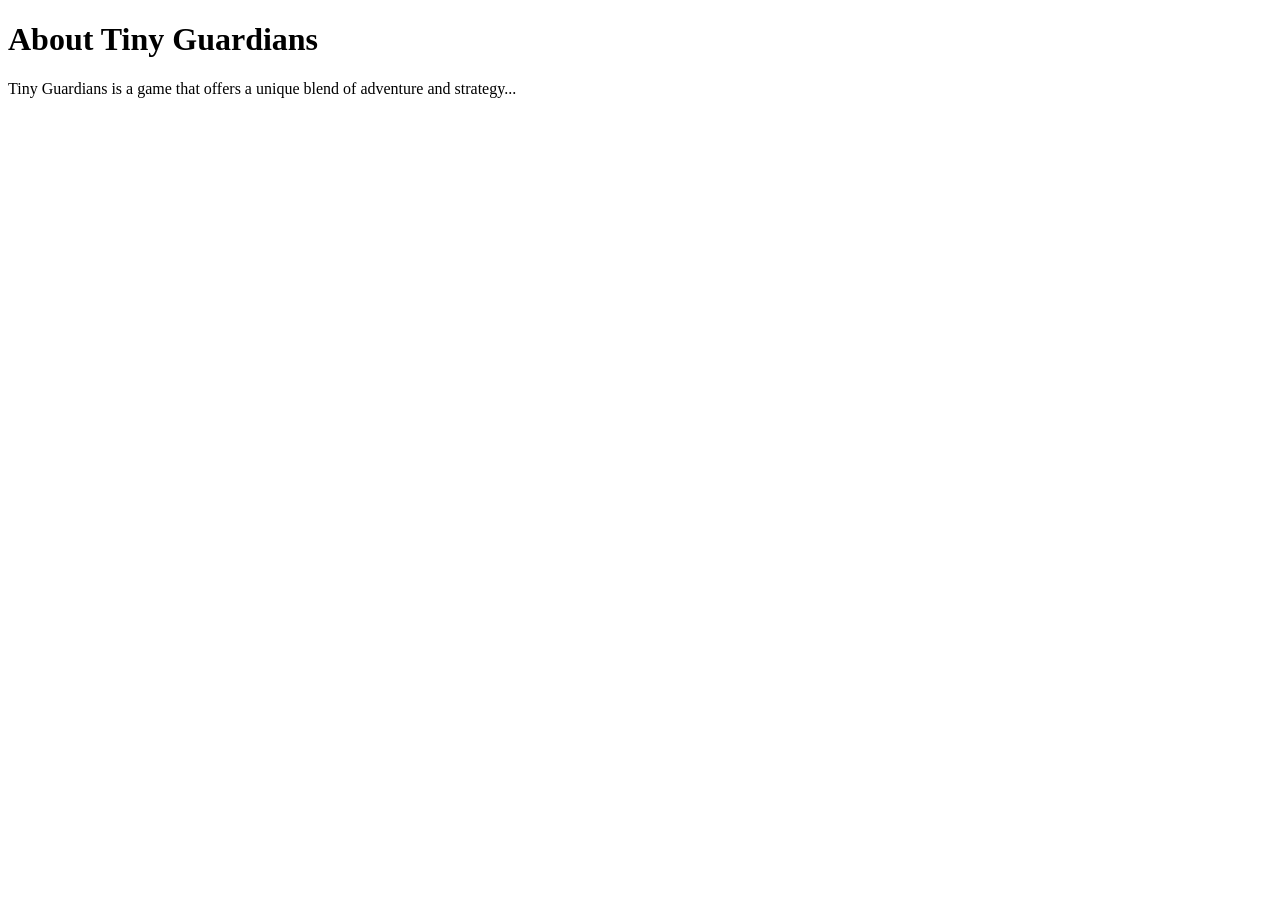
==== about.html @ 9877e2d6 "Add About, Contact, CSS, and JS for basic site" ====
<!DOCTYPE html>
<html lang="en">
<head>
    <meta charset="UTF-8">
    <meta name="viewport" content="width=device-width, initial-scale=1.0">
    <title>About Tiny Guardians</title>
</head>
<body>
    <h1>About Tiny Guardians</h1>
    <p>Tiny Guardians is a game that offers a unique blend of adventure and strategy...</p>
</body>
</html>
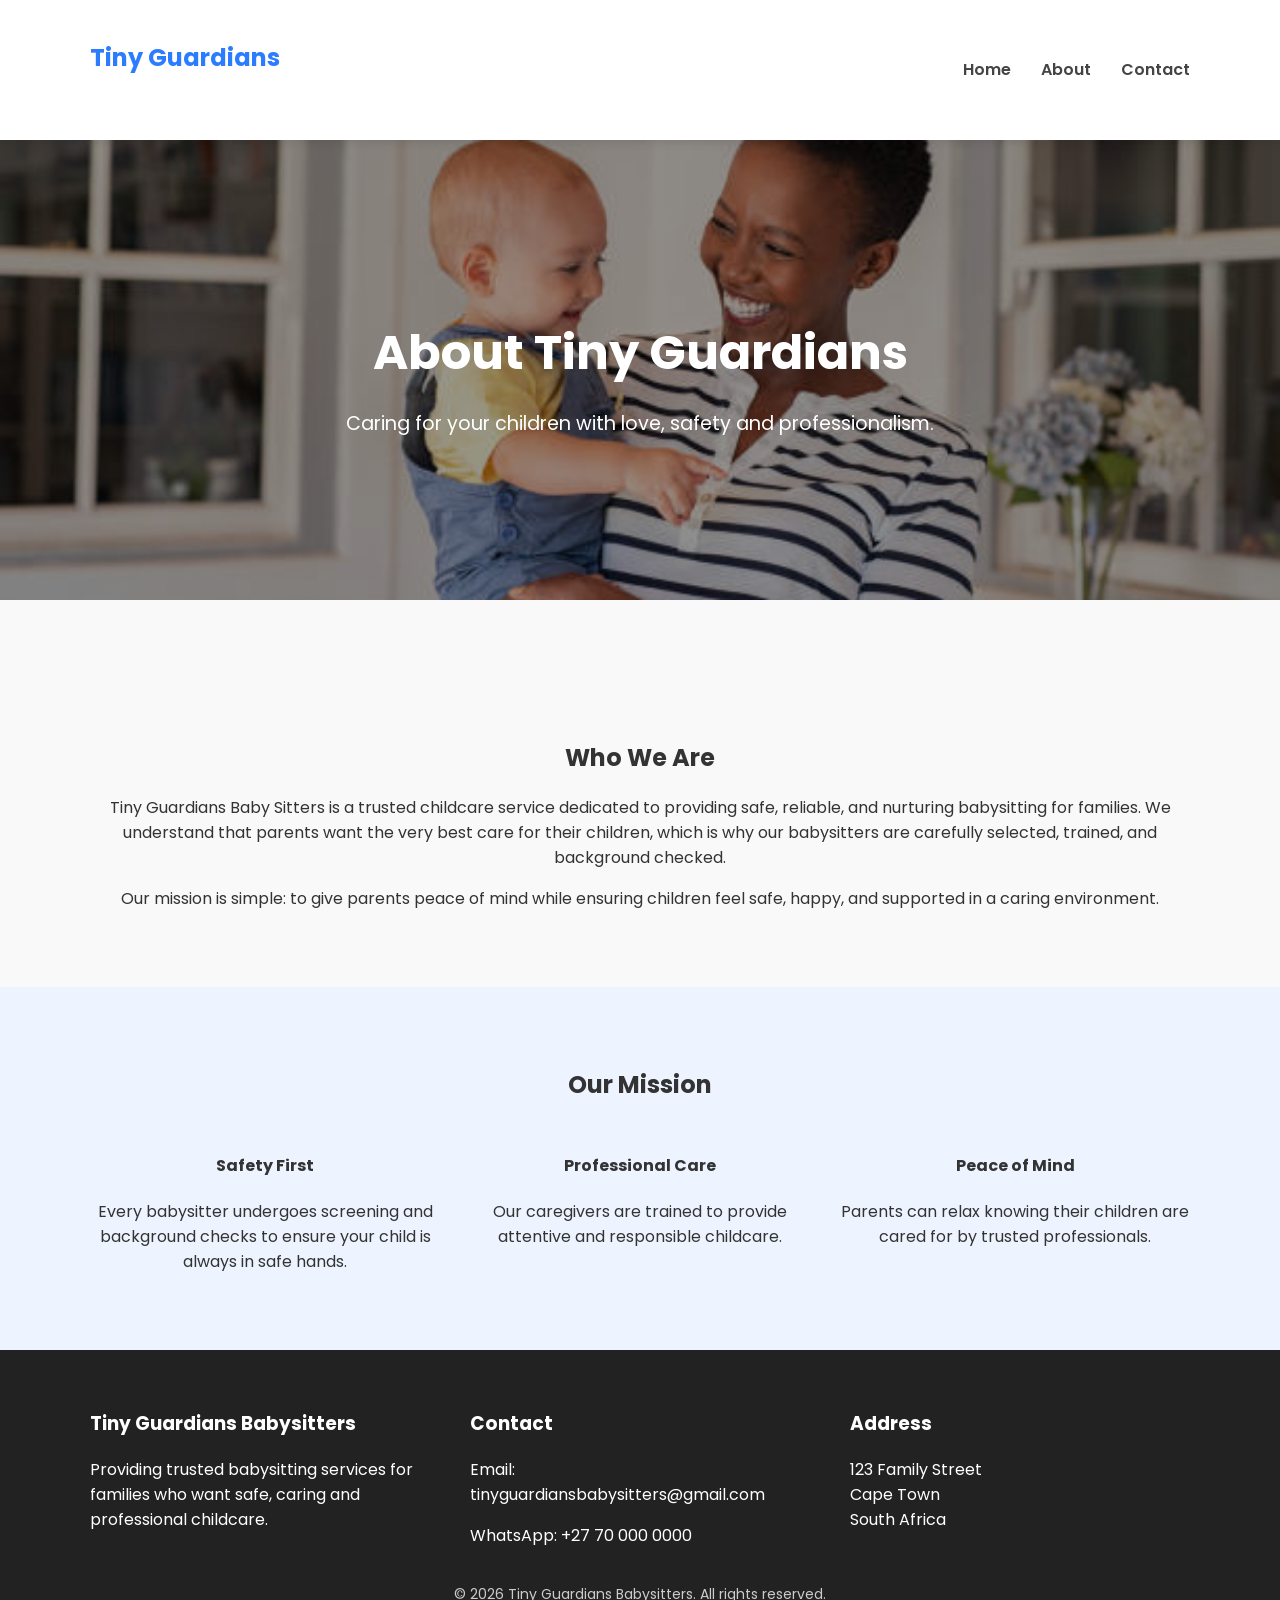
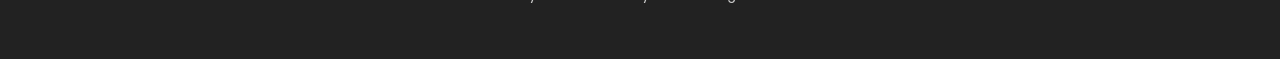
==== commit c76b3d6f: "Updated Commit" ====
--- a/about.html
+++ b/about.html
@@ -1,12 +1,193 @@
 <!DOCTYPE html>
 <html lang="en">
+
 <head>
-    <meta charset="UTF-8">
-    <meta name="viewport" content="width=device-width, initial-scale=1.0">
-    <title>About Tiny Guardians</title>
+
+<meta charset="UTF-8">
+<meta name="viewport" content="width=device-width, initial-scale=1.0">
+
+<title>About Tiny Guardians</title>
+
+<link rel="stylesheet" href="css/styles.css">
+
+<link href="https://fonts.googleapis.com/css2?family=Poppins:wght@300;400;600&display=swap" rel="stylesheet">
+
 </head>
+
+
 <body>
-    <h1>About Tiny Guardians</h1>
-    <p>Tiny Guardians is a game that offers a unique blend of adventure and strategy...</p>
+
+
+<header class="header">
+
+<div class="container nav-container">
+
+<h2 class="logo">Tiny Guardians</h2>
+
+<nav>
+
+<ul class="nav-links">
+
+<li><a href="index.html">Home</a></li>
+<li><a href="about.html">About</a></li>
+<li><a href="contact.html">Contact</a></li>
+
+</ul>
+
+</nav>
+
+</div>
+
+</header>
+
+
+
+<!-- ABOUT HERO -->
+
+<section class="hero small-hero">
+
+<div class="hero-content">
+
+<h1>About Tiny Guardians</h1>
+
+<p>Caring for your children with love, safety and professionalism.</p>
+
+</div>
+
+</section>
+
+
+
+<!-- ABOUT CONTENT -->
+
+<section class="services">
+
+<div class="container">
+
+<h2>Who We Are</h2>
+
+<p>
+Tiny Guardians Baby Sitters is a trusted childcare service dedicated to providing
+safe, reliable, and nurturing babysitting for families. We understand that
+parents want the very best care for their children, which is why our babysitters
+are carefully selected, trained, and background checked.
+</p>
+
+<p>
+Our mission is simple: to give parents peace of mind while ensuring children
+feel safe, happy, and supported in a caring environment.
+</p>
+
+</div>
+
+</section>
+
+
+
+<!-- MISSION SECTION -->
+
+<section class="trust">
+
+<div class="container">
+
+<h2>Our Mission</h2>
+
+<div class="trust-grid">
+
+<div>
+
+<h4>Safety First</h4>
+
+<p>
+Every babysitter undergoes screening and background checks to ensure
+your child is always in safe hands.
+</p>
+
+</div>
+
+
+<div>
+
+<h4>Professional Care</h4>
+
+<p>
+Our caregivers are trained to provide attentive and responsible childcare.
+</p>
+
+</div>
+
+
+<div>
+
+<h4>Peace of Mind</h4>
+
+<p>
+Parents can relax knowing their children are cared for by trusted professionals.
+</p>
+
+</div>
+
+</div>
+
+</div>
+
+</section>
+
+
+<!-- FOOTER -->
+
+<footer class="site-footer">
+
+<div class="footer-container">
+
+<div class="footer-about">
+
+<h3>Tiny Guardians Babysitters</h3>
+
+<p>
+Providing trusted babysitting services for families who want
+safe, caring and professional childcare.
+</p>
+
+</div>
+
+
+<div class="footer-contact">
+
+<h3>Contact</h3>
+
+<p>Email: tinyguardiansbabysitters@gmail.com</p>
+
+<p>WhatsApp: +27 70 000 0000</p>
+
+</div>
+
+
+<div class="footer-address">
+
+<h3>Address</h3>
+
+<p>
+123 Family Street<br>
+Cape Town<br>
+South Africa
+</p>
+
+</div>
+
+</div>
+
+<div class="footer-bottom">
+
+<p>© 2026 Tiny Guardians Babysitters. All rights reserved.</p>
+
+</div>
+
+</footer>
+
+
+<script src="js/main.js"></script>
+
 </body>
+
 </html>
--- a/css/styles.css
+++ b/css/styles.css
@@ -0,0 +1,517 @@
+/* General */
+
+body{
+font-family: 'Poppins', sans-serif;
+margin:0;
+padding:0;
+background:#f9f9f9;
+color:#333;
+}
+
+.container{
+width:90%;
+max-width:1100px;
+margin:auto;
+}
+
+
+/* NAVBAR */
+
+.header{
+background:white;
+box-shadow:0 2px 10px rgba(0,0,0,0.1);
+}
+
+.nav-container{
+display:flex;
+justify-content:space-between;
+align-items:center;
+padding:20px 0;
+}
+
+.logo{
+color:#2b7cff;
+}
+
+.nav-links{
+list-style:none;
+display:flex;
+gap:20px;
+}
+
+.nav-links a{
+text-decoration:none;
+color:#333;
+font-weight:500;
+}
+
+.nav-links a:hover{
+color:#2b7cff;
+}
+
+/* Sticky navigation bar */
+
+.header{
+position:sticky;
+top:0;
+z-index:1000;
+background:white;
+box-shadow:0 2px 10px rgba(0,0,0,0.1);
+}
+
+/*Contact us*/
+
+.contact-card{
+background:white;
+padding:30px;
+border-radius:8px;
+box-shadow:0 5px 20px rgba(0,0,0,0.05);
+max-width:600px;
+margin:30px auto;
+}
+
+.contact-card .field{
+margin-bottom:20px;
+display:flex;
+flex-direction:column;
+}
+
+.contact-card label{
+font-weight:600;
+margin-bottom:5px;
+}
+
+.contact-card input,
+.contact-card textarea{
+padding:12px 15px;
+border:1px solid #ccc;
+border-radius:6px;
+font-size:1rem;
+resize:none;
+}
+
+.contact-card input:focus,
+.contact-card textarea:focus{
+outline:none;
+border-color:#2b7cff;
+}
+
+.contact-card button.btn-primary{
+width:100%;
+text-align:center;
+font-size:1.1rem;
+}
+
+/* HERO */
+
+.hero{
+height:70vh;
+background:linear-gradient(rgba(0,0,0,0.4), rgba(0,0,0,0.4)),
+url('../images/Sitter1.jpg');
+background-size:cover;
+background-position:center;
+display:flex;
+align-items:center;
+justify-content:center;
+text-align:center;
+color:white;
+}
+.small-hero{
+height:460px;
+display:flex;
+align-items:center;
+justify-content:center;
+margin-bottom:60px;
+}
+.contact-section{
+padding:60px 20px;
+}
+
+.hero-text{
+max-width:600px;
+margin:auto;
+background:rgba(0,0,0,0.45);
+padding:25px 35px;
+border-radius:10px;
+}
+
+.hero-text h1{
+margin-bottom:10px;
+font-size:36px;
+}
+
+.hero-text p{
+font-size:18px;
+line-height:1.5;
+}
+
+.hero-content h1{
+font-size:3rem;
+margin-bottom:20px;
+}
+
+.hero-content p{
+font-size:1.2rem;
+margin-bottom:25px;
+}
+
+
+.btn-primary{
+background:#ff6b6b;
+color:white;
+padding:12px 25px;
+text-decoration:none;
+border-radius:6px;
+font-weight:600;
+}
+
+
+/* SERVICES */
+
+.services{
+padding:60px 0;
+text-align:center;
+}
+
+.service-grid{
+display:grid;
+grid-template-columns:repeat(auto-fit, minmax(250px,1fr));
+gap:25px;
+margin-top:30px;
+}
+
+.service-card{
+background:white;
+padding:25px;
+border-radius:8px;
+box-shadow:0 5px 15px rgba(0,0,0,0.05);
+}
+
+
+/* TRUST */
+
+.trust{
+background:#eef4ff;
+padding:60px 0;
+text-align:center;
+}
+
+.trust-grid{
+display:grid;
+grid-template-columns:repeat(auto-fit, minmax(250px,1fr));
+gap:25px;
+margin-top:30px;
+}
+
+
+/* FOOTER */
+
+.footer{
+background:#1f2937;
+color:white;
+text-align:center;
+padding:20px;
+margin-top:40px;
+}
+.footer{
+background:#1e1e2f;
+color:white;
+padding:40px 0;
+margin-top:60px;
+}
+
+.footer-grid{
+display:grid;
+grid-template-columns:repeat(auto-fit,minmax(220px,1fr));
+gap:30px;
+}
+
+.footer a{
+color:white;
+text-decoration:none;
+}
+
+.footer a:hover{
+text-decoration:underline;
+}
+
+.copyright{
+text-align:center;
+margin-top:30px;
+font-size:14px;
+}
+
+/* Babysitter Team Section */
+
+.team{
+padding:60px 0;
+background:#f9fbff;
+text-align:center;
+}
+
+.section-intro{
+max-width:600px;
+margin:10px auto 40px;
+color:#555;
+}
+
+.team-grid{
+display:grid;
+grid-template-columns:repeat(auto-fit,minmax(230px,1fr));
+gap:25px;
+}
+
+.team-card{
+background:white;
+padding:20px;
+border-radius:10px;
+box-shadow:0 5px 15px rgba(0,0,0,0.05);
+transition:transform 0.2s;
+}
+
+.team-card:hover{
+transform:translateY(-5px);
+}
+
+.team-card img{
+width:100%;
+height:230px;
+object-fit:cover;
+border-radius:8px;
+margin-bottom:15px;
+}
+
+.team-card h3{
+margin-bottom:5px;
+}
+
+.team-card .role{
+color:#2b7cff;
+font-weight:600;
+margin-bottom:10px;
+}
+
+/* Navbar */
+
+.site-header{
+position:sticky;
+top:0;
+z-index:1000;
+background:white;
+box-shadow:0 2px 8px rgba(0,0,0,0.08);
+}
+
+.navbar{
+display:flex;
+justify-content:space-between;
+align-items:center;
+padding:10px 40px;
+}
+
+/* Brand Area */
+
+.brand-area{
+display:flex;
+align-items:center;
+gap:12px;
+}
+
+/* Logo */
+
+.logo{
+height:60px;
+width:auto;
+}
+
+/* Brand Text */
+
+.brand-text{
+display:flex;
+flex-direction:column;
+line-height:1.1;
+}
+
+.brand-main{
+font-size:20px;
+font-weight:700;
+color:#444;
+}
+
+.brand-sub{
+font-size:14px;
+color:#888;
+}
+
+/* Navigation Links */
+
+.nav-links{
+list-style:none;
+display:flex;
+gap:30px;
+}
+
+.nav-links a{
+text-decoration:none;
+font-weight:600;
+color:#444;
+transition:color 0.2s;
+}
+
+.nav-links a:hover{
+color:#ff7ab6;
+}
+
+.nav-links a.active{
+color:#ff7ab6;
+}
+
+.hero-slider{
+  position: relative;
+  height: 80vh;
+  overflow: hidden;
+}
+
+.slide{
+  position: absolute;
+  width: 100%;
+  height: 100%;
+  opacity: 0;
+  transition: opacity 1s ease-in-out;
+}
+
+.slide.active{
+  opacity: 1;
+}
+
+.slide img{
+  width: 100%;
+  height: 100%;
+  object-fit: cover;
+}
+
+.hero-text{
+  position: absolute;
+  top: 50%;
+  left: 50%;
+  transform: translate(-50%,-50%);
+  text-align: center;
+  color: white;
+  background: rgba(0,0,0,0.4);
+  padding: 40px;
+  border-radius: 10px;
+}
+
+.hero-text h1{
+  font-size: 48px;
+  margin-bottom: 15px;
+}
+
+.hero-text p{
+  font-size: 20px;
+  margin-bottom: 20px;
+}
+
+.hero-btn{
+  background:#ff6b8a;
+  color:white;
+  padding:12px 25px;
+  text-decoration:none;
+  border-radius:6px;
+  font-weight:bold;
+}
+
+.hero-btn:hover{
+  background:#ff4e73;
+}
+.whatsapp-btn{
+display:inline-block;
+background:#25D366;
+color:white;
+padding:12px 20px;
+border-radius:6px;
+text-decoration:none;
+font-weight:600;
+margin-top:10px;
+}
+
+.whatsapp-btn:hover{
+background:#1ebe5d;
+}
+
+.contact-section{
+padding:60px 20px;
+background:#f9f9f9;
+}
+
+.contact-container{
+max-width:1100px;
+margin:auto;
+display:grid;
+grid-template-columns:1fr 1fr;
+gap:40px;
+}
+
+.contact-form{
+background:white;
+padding:30px;
+border-radius:10px;
+box-shadow:0 5px 15px rgba(0,0,0,0.1);
+}
+
+.form-group{
+margin-bottom:20px;
+}
+
+.form-group label{
+display:block;
+margin-bottom:5px;
+font-weight:500;
+}
+
+.form-group input,
+.form-group textarea{
+width:100%;
+padding:10px;
+border:1px solid #ddd;
+border-radius:6px;
+}
+
+.btn-primary{
+background:#ff6b81;
+color:white;
+padding:12px 20px;
+border:none;
+border-radius:6px;
+cursor:pointer;
+}
+
+.whatsapp-btn{
+display:inline-block;
+margin-top:10px;
+background:#25D366;
+color:white;
+padding:12px 20px;
+text-decoration:none;
+border-radius:6px;
+}
+
+.site-footer{
+background:#222;
+color:white;
+padding:40px 20px;
+}
+
+.footer-container{
+max-width:1100px;
+margin:auto;
+display:grid;
+grid-template-columns:repeat(3,1fr);
+gap:40px;
+}
+
+.footer-bottom{
+text-align:center;
+margin-top:20px;
+font-size:14px;
+color:#ccc;
+}
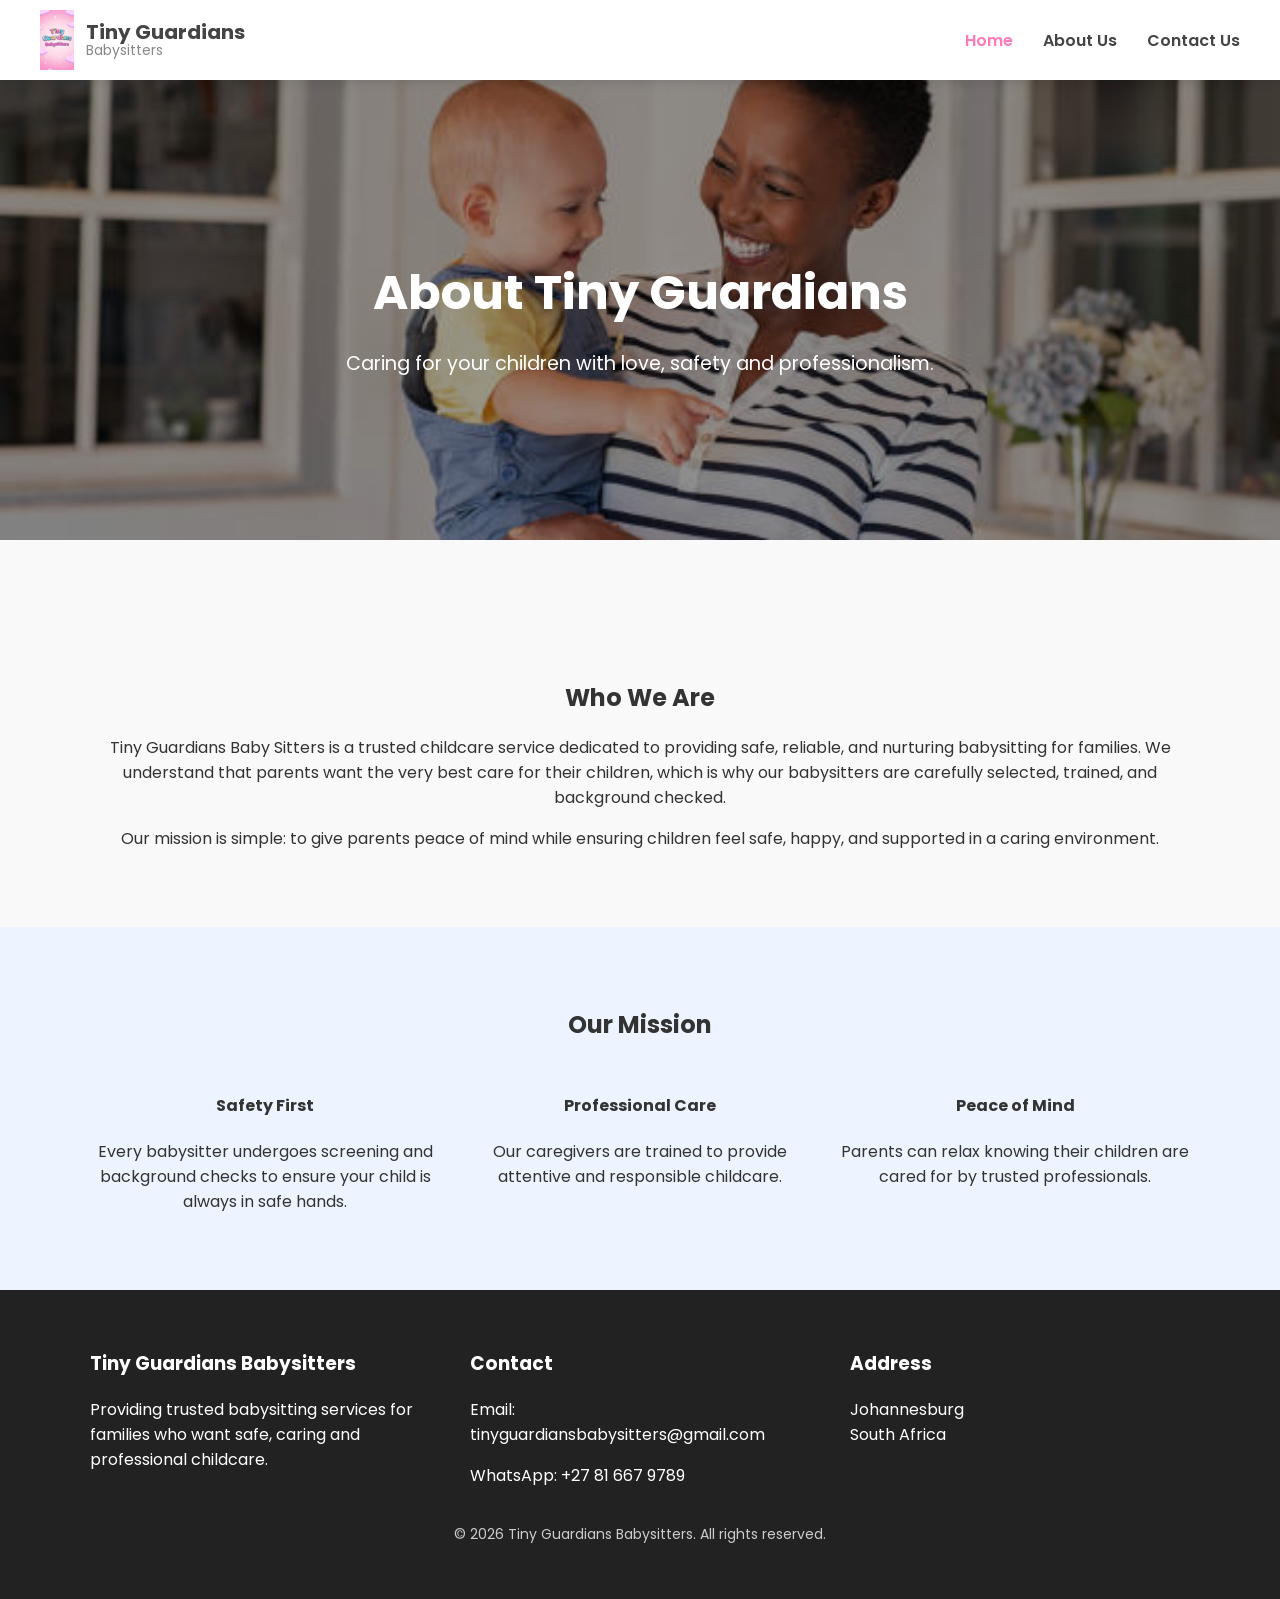
==== commit d0434c50: "New Updates" ====
--- a/about.html
+++ b/about.html
@@ -20,19 +20,26 @@
 
 <header class="header">
 
-<div class="container nav-container">
-
-<h2 class="logo">Tiny Guardians</h2>
-
-<nav>
-
-<ul class="nav-links">
-
-<li><a href="index.html">Home</a></li>
-<li><a href="about.html">About</a></li>
-<li><a href="contact.html">Contact</a></li>
-
-</ul>
+ <nav class="navbar">
+
+  <div class="brand-area">
+    <img src="images/logo.jpeg" class="logo" alt="Tiny Guardians Logo">
+
+    <div class="brand-text">
+      <span class="brand-main">Tiny Guardians</span>
+      <span class="brand-sub">Babysitters</span>
+    </div>
+  </div>
+
+  <button class="menu-toggle" id="menuToggle">
+    ☰
+  </button>
+
+  <ul class="nav-links" id="navLinks">
+    <li><a href="index.html" class="active">Home</a></li>
+    <li><a href="about.html">About Us</a></li>
+    <li><a href="contact.html">Contact Us</a></li>
+  </ul>
 
 </nav>
 
@@ -158,7 +165,7 @@
 
 <p>Email: tinyguardiansbabysitters@gmail.com</p>
 
-<p>WhatsApp: +27 70 000 0000</p>
+<p>WhatsApp: +27 81 667 9789</p>
 
 </div>
 
@@ -168,13 +175,13 @@
 <h3>Address</h3>
 
 <p>
-123 Family Street<br>
-Cape Town<br>
+Johannesburg<br>
 South Africa
 </p>
 
 </div>
 
+
 </div>
 
 <div class="footer-bottom">
--- a/css/styles.css
+++ b/css/styles.css
@@ -22,6 +22,28 @@
 box-shadow:0 2px 10px rgba(0,0,0,0.1);
 }
 
+.navbar{
+display:flex;
+justify-content:space-between;
+align-items:center;
+padding:10px 20px;
+background:white;
+}
+
+.nav-links{
+display:flex;
+list-style:none;
+gap:25px;
+}
+
+.menu-toggle{
+display:none;
+font-size:26px;
+background:none;
+border:none;
+cursor:pointer;
+}
+
 .nav-container{
 display:flex;
 justify-content:space-between;
@@ -48,6 +70,8 @@
 .nav-links a:hover{
 color:#2b7cff;
 }
+
+
 
 /* Sticky navigation bar */
 
@@ -128,10 +152,10 @@
 }
 
 .hero-text{
-max-width:600px;
+max-width:500px;
 margin:auto;
-background:rgba(0,0,0,0.45);
-padding:25px 35px;
+background:rgba(0,0,0,0.4);
+padding:20px;
 border-radius:10px;
 }
 
@@ -514,4 +538,58 @@
 margin-top:20px;
 font-size:14px;
 color:#ccc;
+}
+
+/* ================= MOBILE NAVBAR ================= */
+
+@media (max-width:768px){
+
+.navbar{
+flex-direction:row;
+align-items:center;
+padding:10px 15px;
+}
+
+.menu-toggle{
+display:block;
+margin-left:auto;
+}
+
+/* Hide menu initially */
+
+.nav-links{
+display:none;
+flex-direction:column;
+position:absolute;
+top:60px;
+left:0;
+width:100%;
+background:white;
+padding:15px 0;
+box-shadow:0 4px 10px rgba(0,0,0,0.1);
+}
+
+/* Show when hamburger clicked */
+
+.nav-links.show{
+display:flex;
+}
+
+.nav-links li{
+text-align:center;
+padding:12px 0;
+}
+
+/* Reduce logo height */
+
+.logo{
+height:40px;
+}
+
+/* Hide subtitle on mobile */
+
+.brand-sub{
+display:none;
+}
+
 }
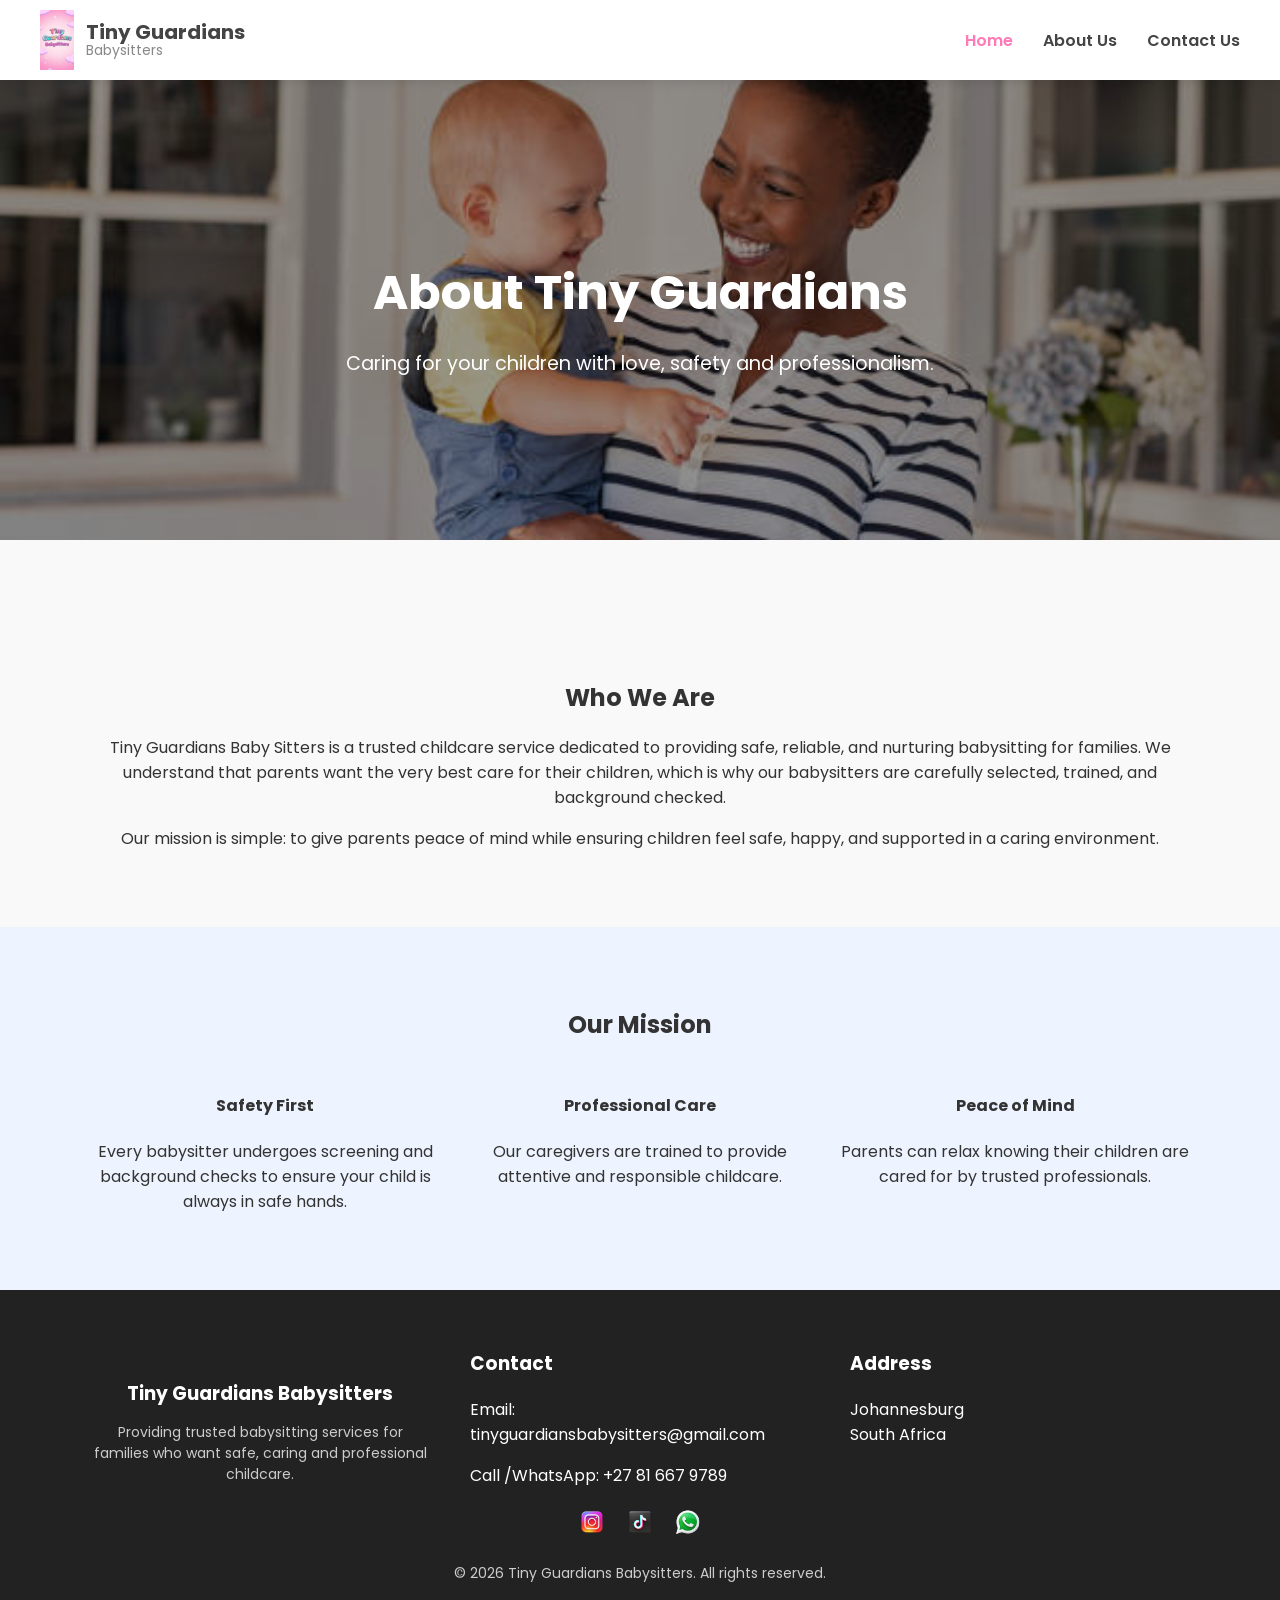
==== commit cf8f6fdf: "Links to Socials accounts" ====
--- a/about.html
+++ b/about.html
@@ -165,7 +165,23 @@
 
 <p>Email: tinyguardiansbabysitters@gmail.com</p>
 
-<p>WhatsApp: +27 81 667 9789</p>
+<p>Call /WhatsApp: +27 81 667 9789</p>
+
+<div class="footer-social">
+
+<a href="https://www.instagram.com/tinyguardiansbabysitters?igsh=MTd0bDlkaWNnN3l4ag%3D%3D" target="_blank">
+<img src="images/instagram.png" alt="Instagram">
+</a>
+
+<a href="https://www.tiktok.com/@tinyguardiansbabysitters?_r=1&_t=ZS-93S32Ay546i" target="_blank">
+<img src="images/tiktok.png" alt="TikTok">
+</a>
+
+<a href="https://whatsapp.com/channel/0029Vb75ERRFXUuc8lDKqv3J" target="_blank">
+<img src="images/whatsapp.png" alt="WhatsApp Channel">
+</a>
+
+</div>
 
 </div>
 
--- a/css/styles.css
+++ b/css/styles.css
@@ -72,6 +72,10 @@
 }
 
 
+html, body{
+max-width:100%;
+overflow-x:hidden;
+}
 
 /* Sticky navigation bar */
 
@@ -592,4 +596,100 @@
 display:none;
 }
 
+}
+@media (max-width:768px){
+
+.contact-container{
+display:flex;
+flex-direction:column;
+}
+
+.contact-form{
+order:1;
+width:100%;
+}
+
+.contact-info{
+order:2;
+width:100%;
+margin-top:30px;
+}
+
+}
+
+@media (max-width:768px){
+
+.small-hero{
+height:220px;
+padding:10px;
+display:flex;
+position: relative;
+align-items:center;
+justify-content:center;
+overflow:hidden;
+}
+
+.hero-text{
+width:85%;
+padding:12px 15px;
+position:absolute;
+top:50%;
+left:50%;
+transform:translate(-50%,-50%);
+background:rgba(0,0,0,0.45);
+color:white;
+padding:12px 15px;
+border-radius:10px;
+text-align:center;
+width:85%;
+}
+
+.hero-text h1{
+font-size:22px;
+margin-bottom:6px;
+
+}
+
+.hero-text p{
+font-size:13px;
+line-height:1.3;
+}
+
+}
+
+.footer-about{
+text-align:center;
+margin-top:30px;
+max-width:600px;
+margin-left:auto;
+margin-right:auto;
+}
+
+.footer-about h3{
+margin-bottom:10px;
+}
+
+.footer-about p{
+color:#ccc;
+font-size:14px;
+line-height:1.5;
+}
+
+/* Social icons */
+
+.footer-social{
+margin-top:20px;
+display:flex;
+justify-content:center;
+gap:20px;
+}
+
+.footer-social img{
+width:28px;
+height:28px;
+transition:transform 0.2s;
+}
+
+.footer-social img:hover{
+transform:scale(1.15);
 }
